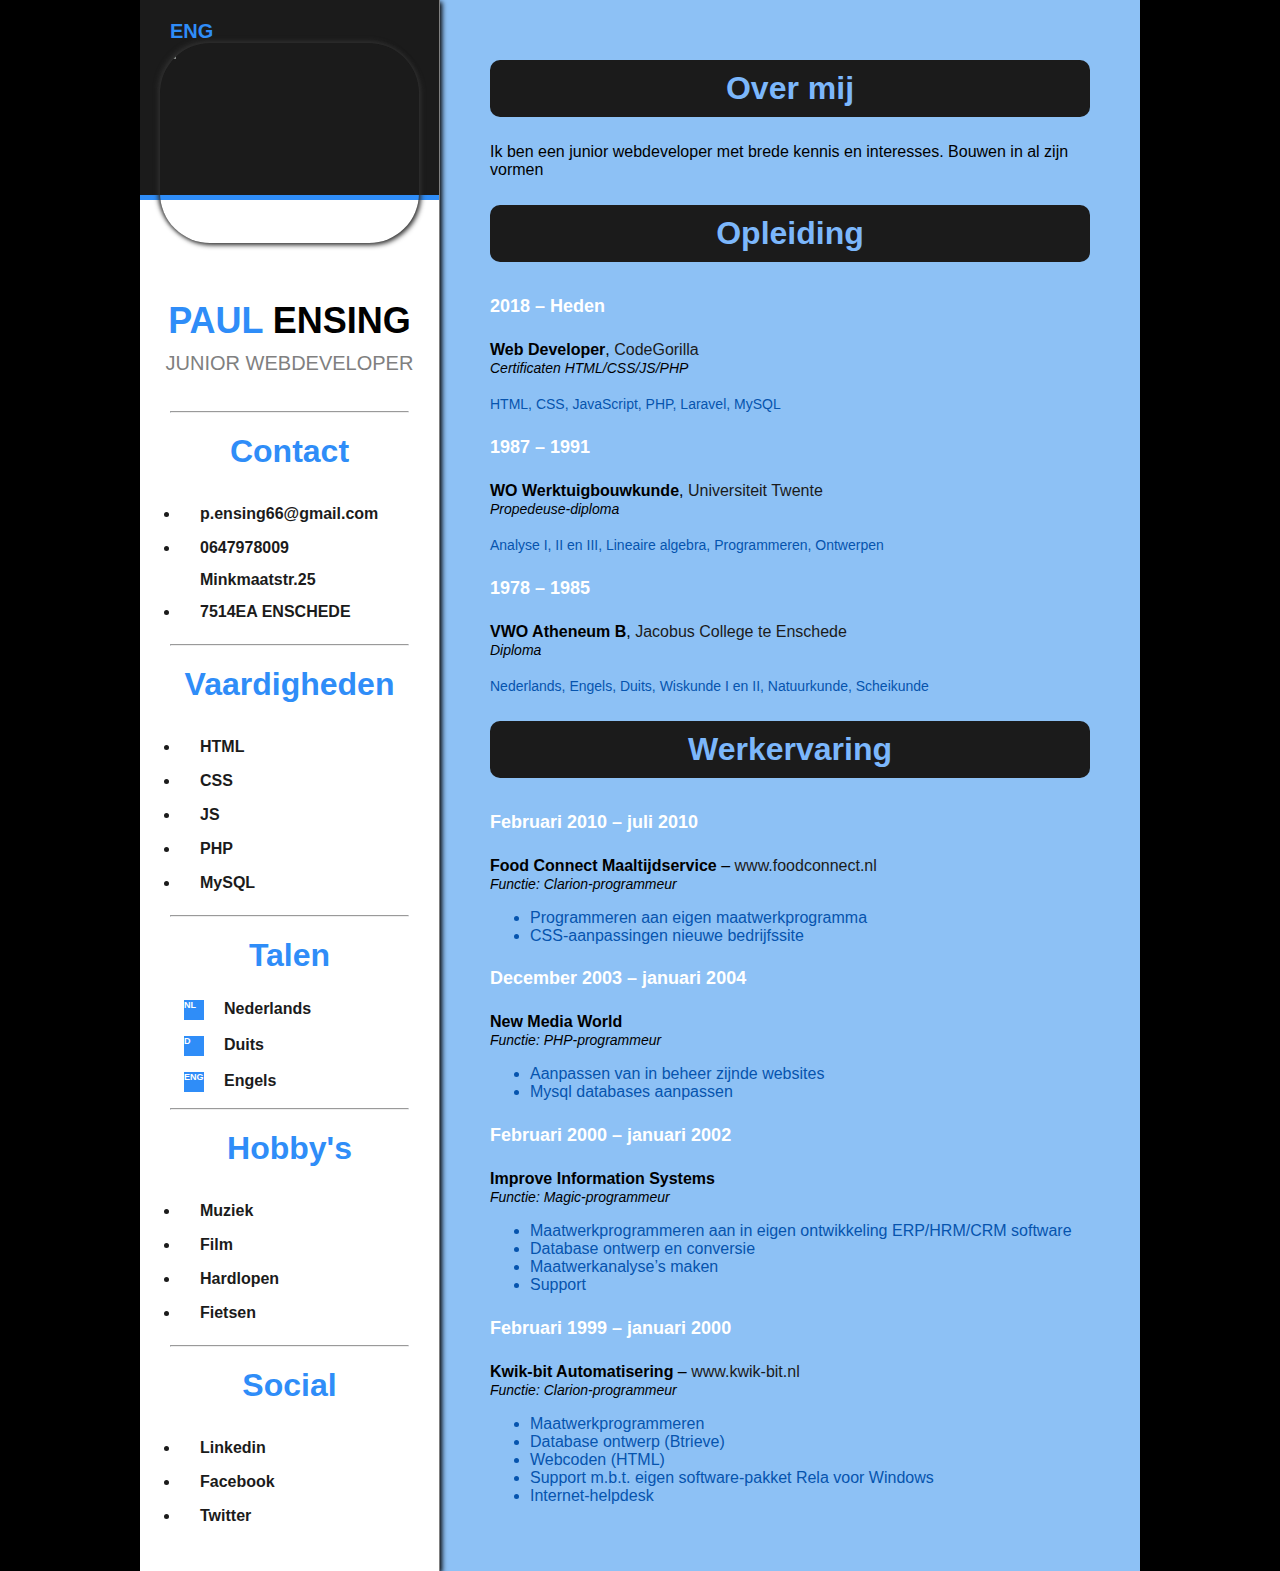
==== index.html @ 9521615c "Curriculum Vitae" ====
<!DOCTYPE html>
<html>
  <head>
    <title>CV</title>

    <meta charset="utf-8">
	<meta name="viewport" content="width=device-width, initial-scale=1.0">
    
	<link rel="stylesheet" href="cv.css">
	<link rel="stylesheet" href="nav.css">
	<link rel="stylesheet" href="https://use.fontawesome.com/releases/v5.5.0/css/all.css" integrity="sha384-B4dIYHKNBt8Bc12p+WXckhzcICo0wtJAoU8YZTY5qE0Id1GSseTk6S+L3BlXeVIU" crossorigin="anonymous">

	<script src="cv.js"></script>
	<script src="nav.js"></script>
	
    <!--[if IE]>
    <script src="http://html5shim.googlecode.com/svn/trunk/html5.js"></script>
    <![endif]-->
	
  </head>
  <body>

  <div class="wrapper">

  <div class="grid-container">
  <div class="leftgriditem">
  
  <header class="header">
 
        <div id="mySidenav" class="sidenav">
          <a href="javascript:void(0)" class="closebtn" onclick="closeNav()">&times;</a>
          <a href="#contact">Contact</a>
          <a href="#vaardigheden">Vaardigheden</a>
          <a href="#over">Over mij</a>
          <a href="#opleiding">Opleiding</a>
          <a href="#werkervaring">Werkervaring</a>
        </div>
        
        <!-- Taalkeuze -->
        <a href="index_eng.html" class="lng" target="_self">ENG</a>
        <!-- Sidenavigationbar -->
        <span class="nav" onclick="openNav()"><i class="fas fa-bars" style="font-size:20px;color:#2f8df8;margin-right:20px"></i></span>


  		<div>
  		   	<img class="profile" src="images/paul_face.jpg" />
  		</div>
  </header>
  <section class="article-section">
		<div>
			<h1>Paul <span style="color: black;">Ensing</span></h1>
			<h5>Junior Webdeveloper</h5>
		</div>
			<br />
			<hr />
		<div id="contact">
			<h2>Contact</h2>
			<ul class="fa-ul">
  			<li><i class="fa fa-envelope fa-fw" style="font-size:20px;color:#2f8df8;margin-right:20px"></i>p.ensing66@gmail.com</li>
			<li><i class="fa fa-phone fa-fw" style="font-size:20px;color:#2f8df8;margin-right:20px"></i>0647978009</li>
			<li><i class="fa fa-map-marker-alt fa-fw" style="font-size:20px;color:#2f8df8;margin-right:20px;vertical-align:top;padding-top:5px;"></i><div class="textdiv">Minkmaatstr.25<br />7514EA ENSCHEDE</div></li>
			</ul>
		</div>
			<hr />
		<div id="vaardigheden">
			<h2>Vaardigheden</h2>
			<ul class="fa-ul">
  			<li><i class="fab fa-html5 fa-fw" style="font-size:20px;color:#2f8df8;margin-right:20px"></i>HTML</li>
			<li><i class="fab fa-css3 fa-fw" style="font-size:20px;color:#2f8df8;margin-right:20px"></i>CSS</li>
			<li><i class="fab fa-js fa-fw" style="font-size:20px;color:#2f8df8;margin-right:20px"></i>JS</li>
			<li><i class="fab fa-php fa-fw" style="font-size:20px;color:#2f8df8;margin-right:20px"></i>PHP</li>
			<li><i class="fas fa-database fa-fw" style="font-size:20px;color:#2f8df8;margin-right:20px"></i>MySQL</li>
			</ul>
		</div>
			<hr />
		<div>
			<h2>Talen</h2>
			<h3 class="lang-txt"><div class="lang-div">nl</div>Nederlands</h3>
  			<h3 class="lang-txt"><div class="lang-div">d</div>Duits</h3>
  			<h3 class="lang-txt"><div class="lang-div">eng</div>Engels</h3>
		</div>
			<hr />
		<div>
			<h2>Hobby's</h2>
			<ul class="fa-ul">
  			<li><i class="fa fa-music fa-fw" style="font-size:20px;color:#2f8df8;margin-right:20px"></i>Muziek</li>
			<li><i class="fa fa-film fa-fw" style="font-size:20px;color:#2f8df8;margin-right:20px"></i>Film</li>
			<li><i class="fa fa-running fa-fw" style="font-size:20px;color:#2f8df8;margin-right:20px"></i>Hardlopen</li>
			<li><i class="fa fa-bicycle fa-fw" style="font-size:20px;color:#2f8df8;margin-right:20px"></i>Fietsen</li>
			</ul>
		</div>
			<hr />
		<div>
			<h2>Social</h2>
			<ul class="fa-ul">
  			<li><a href="https://www.linkedin.com/in/paul-ensing/" target><i class="fab fa-linkedin fa-fw" style="font-size:20px;color:#2f8df8;margin-right:20px"></i>Linkedin</a></li>
			<li><i class="fab fa-facebook fa-fw" style="font-size:20px;color:#2f8df8;margin-right:20px"></i>Facebook</li>
			<li><i class="fab fa-twitter fa-fw" style="font-size:20px;color:#2f8df8;margin-right:20px"></i>Twitter</li>
			</ul>
		</div>
  
  </section>
  
  </div>
  
  <div class="rightgriditem">
  <section class="aside-section" id="over">
  <h2 class="round">Over mij</h2>
  <p>Ik ben een junior webdeveloper met brede kennis en interesses.
  Bouwen in al zijn vormen 
  </p>
  </section>
  <section class="aside-section" id="opleiding">
  <h2 class="round">Opleiding</h2>
  <p>
  <h4>2018 – Heden</h4>

<b>Web Developer</b>, <a>CodeGorilla</a>
<br/>
<i>Certificaten HTML/CSS/JS/PHP</i>
<br/><br/>
<span class="subjects">HTML, CSS, JavaScript, PHP, Laravel, MySQL</span>


  <h4>1987 – 1991</h4>

<b>WO Werktuigbouwkunde</b>, <a>Universiteit Twente</a>
<br/>
<i>Propedeuse-diploma</i>
<br/><br/>
<span class="subjects">Analyse I, II en III, Lineaire algebra, Programmeren, Ontwerpen</span>


<h4>1978 – 1985</h4>

<b>VWO Atheneum B</b>, <a>Jacobus College te Enschede</a>
<br/>
<i>Diploma</i>
<br/><br/>
<span class="subjects">Nederlands, Engels, Duits, Wiskunde I en II, Natuurkunde, Scheikunde</span>

</p>
</section>

<section class="aside-section" id="werkervaring">
<h2 class="round">Werkervaring</h2>
  
<p>
<h4>Februari 2010 – juli 2010</h4>
<b>Food Connect Maaltijdservice</b> – <a>www.foodconnect.nl</a>
<br/>
<i>Functie: Clarion-programmeur</i>
<br/>
<ul>
<li>
Programmeren aan eigen maatwerkprogramma
</li>
<li>
CSS-aanpassingen nieuwe bedrijfssite
</li>
</ul>
</p>

<p>
<h4>December 2003 – januari 2004</h4>
<b>New Media World</b>
<br/>
<i>Functie: PHP-programmeur</i>
<br/>
<ul>
<li>
Aanpassen van in beheer zijnde websites
</li>
<li>
Mysql databases aanpassen
</li>
</ul>
</p>

<p>
<h4>Februari 2000 – januari 2002</h4>
<b>Improve Information Systems</b>
<br/>
<i>Functie: Magic-programmeur</i>
<br/>
<ul>
<li>
Maatwerkprogrammeren aan in eigen ontwikkeling ERP/HRM/CRM software
</li>
<li>
Database ontwerp en conversie
</li>
<li>
Maatwerkanalyse’s maken
</li>
<li>
Support
</li>
</ul>
</p>

<p>
<h4>Februari 1999 – januari 2000</h4>
<b>Kwik-bit Automatisering</b> – <a>www.kwik-bit.nl</a>
<br/>
<i>Functie: Clarion-programmeur</i>
<br/>
<ul>
<li>
Maatwerkprogrammeren
</li>
<li>
Database ontwerp (Btrieve)
</li>
<li>
Webcoden (HTML)
</li>
<li>
Support m.b.t. eigen software-pakket Rela voor Windows
</li>
<li>
Internet-helpdesk
</li>
</ul>
</p>

  </section>
  </div>
  
  </div>
  
  </wrapper>

  </body>
</html>
---- cv.css ----
/* Default CSS */
/* Generated by the CoffeeCup HTML Editor - www.coffeecup.com */
@keyframes zoom {
    transform: scale(1.2);
}
@-webkit-keyframes zoomin {
    0% {
       background-size: 100%; 
    }
    50% {
       background-size: 105%; 
    }
    100% {
       background-size: 100%; 
    }
}

* {
  box-sizing: border-box;
}

body {  
font-family: arial;
margin: 0;
padding: 0;
background-color: black;
background-image: url("images/html_code_glasses.jpg");
background-repeat: no-repeat;
background-attachment: fixed;
background-size: cover;
-webkit-animation: zoomin 10s linear infinite;
animation: zoomin 10s linear infinite;
background-origin:center;
}

.fa-ul li{
font-size:16px;
font-weight:bold;
line-height:32px;
color:#1b1b1b;
}

.fa-li {
width:50px;
}

li {
color:#0654ae;;
}

i {
font-size: 14px;
}

a{
color:#1b1b1b;
text-decoration:none;
/*background-color:yellow;*/
}

h2.start{
font-size: 24px;
color: #0080c0;
 }

h1 {
font-family: arial;
font-size: 36px;
color: #2f8df8;
position: relative;
text-align: center;
padding:0px;
margin:0px;
text-transform:uppercase;
}

h2.round {
font-family: arial;
font-size: 32px;
font-style: normal;
display: inline-block;
width: 100%;
background-color: #1b1b1b;
color: #7cb7fb;
position: relative;
text-align: center;
border-radius: 10px;
/*top: 80px;*/
 }

h2 {
font-family: arial;
font-size: 32px;
font-style: normal;
color: #2f8df8;
position: relative;
text-align: center;
padding:10px 0px 10px 0px;
margin:10px 0px 10px 0px;
}

h3 {
font-family: arial;
font-size: 14px;
font-weight: normal;
color: #6d6d6d;
position: relative;
left: 20px;
/*top: 80px;*/
 }

h4 {
/*color:#0654ae;*/
color:white;
font-weight:bold;
font-size: 18px;
}
 
h5 {
color:gray;
font-weight:normal;
font-size:20px;
text-transform:uppercase;
text-align: center;
padding:10px 0px 10px 0px;
margin:0px;
}

hr {
background-color: #2f8df8;
height: 1px;
width: 80%;
border-radius: 1px;
 }

.lng {
font-size:20px;
font-weight:bold;
color:#2f8df8;
/*color:white;*/
    position: relative;
    top: 0px;
    left: 10px;
 }

.header{
        background-color: #1b1b1b;
        height: 200px;
        padding: 20px;
        border-bottom: solid 5px #2f8df8;
 }

.profile {
         margin: auto;
         display: block;
         height: 200px;
         border-radius: 50px;
         box-shadow: 2px 2px 5px #303030, -2px -2px 5px #303030;
         /*-webkit-filter: grayscale(100%);
         filter: grayscale(100%);*/
 }

.subjects {
color:#0654ae;
font-size:14px;
 } 

.textdiv {
display: inline-block;
color: #1b1b1b;
 }

.lang-div {
width: 20px;
height: 20px;
background-color: #2f8df8;
color: white;
text-transform: uppercase;
font-size:9px;
/*font-weight: bold;*/
float: left;
margin-right: 20px;
 }

.lang-txt {
height: 20px;
color: #1b1b1b;
font-size: 16px;
font-weight: bold;
margin-left: 1.5em;
 }
 
.menu{
      display: block;
      clear: right;
      float: left;
      padding-top: 15px;
      padding-bottom: 15px;
      width: 100%;
      background-color: white;
 }

.menu ul{
color: white;
 }

.menu a{
font-size: 16px;
font-weight: bold;
text-transform: uppercase;
color: black;
text-decoration: none;
padding-left: 15px;
padding-right: 15px;
 }
.menu a:visited{
color: black;
text-decoration: none;
text-transform: uppercase;
 }
.menu a:hover{
color: #0080c0;
text-decoration: none;
text-transform: uppercase;
 }
 
.wrapper {
        width: auto;
        height: auto;
        /*min-width: 400px;*/
        max-width: 1000px;
        margin: 0 auto;
/*        border: solid 1px #ccc;*/
        box-shadow: 2px 2px 5px #000, -2px -2px 5px #000;
/*        background-color: rgba(253, 253, 253, 0.95);*/
 }

.clr {
   clear: left;
 }

.aside-section {
width: 600px;
/*margin-left: 400px;*/
float: left;
 }
.article-section {
margin-top: 100px;
 }

.left {
        margin-top: 20px;
        padding: 20px;
        width: auto;
        height: 1000px;
        clear: both;
 }

.category {
          width: 50%;
          float: left;
 }

span.item {
display:block;
width:100px;
}

.progressbar {
float: right;
margin-right: 100px;
}

article {
width: 300px;
background-color: white;
/*border-right: solid 1px gray;*/
box-shadow: 2px 2px 5px #000;
float: left;
/*z-index: 999;*/
}

aside {
float: left;
width: 500px;
height:auto;
background-color: rgba(147, 201, 255, 0.96);
padding: 50px;
}

.grid-container {
  display: grid;
  grid-template-columns: 300px 600px;
  /*grid-template-rows: 1auto;*/
}

.leftgriditem {
width: 300px;
background-color: white;
border-right: solid 1px gray;
box-shadow: 2px 2px 5px #000;
float: left;
z-index: 999;
}

.rightgriditem {
float: left;
width: 700px;
height:auto;
background-color: rgba(147, 201, 255, 0.96);
padding: 50px;
}


@media only screen and (max-width: 768px) {
  /* For mobile phones and tablets: */
  .grid-container {
  /*display: grid;*/
  grid-template-columns: 100%;
   width:100vw;
    max-width: 100vw;
    min-width: 100vw;
 }
/*    grid-template-rows: auto-fit auto-fit;*/
  .leftgriditem {
  width:100vw;
    max-width: 100vw;
    min-width: 100vw;
    float:left;
   }
  .rightgriditem {
  width:100vw;
    max-width: 100vw;
    min-width: 100vw;
    float:left;
  }
.wrapper {
width:100%;
 }
.aside-section {
width: 100%;
/*margin-left: 400px;*/
float: left;
 }
.article-section {
width: 100%;
margin:0;
margin-top: 100px;
 }


}
---- nav.css ----
.nav {
padding-right:20px;
    position: absolute;
    top: 20px;
    right: 0px;
    cursor:pointer;
display:none;
 }

/* The side navigation menu */
.sidenav {
    height: 100%; /* 100% Full-height */
    width: 0; /* 0 width - change this with JavaScript */
    position: fixed; /* Stay in place */
    z-index: 1; /* Stay on top */
    top: 0; /* Stay at the top */
    left: 0;
    background-color: #111; /* Black*/
    overflow-x: hidden; /* Disable horizontal scroll */
    padding-top: 60px; /* Place content 60px from the top */
    transition: 0.5s; /* 0.5 second transition effect to slide in the sidenav */
    opacity: 0.9;
/*    margin:0 auto;*/
}

/* The navigation menu links */
.sidenav a {
    padding: 0px 8px 8px 0px;
    text-decoration: none;
    font-size: 25px;
    font-weight:bold;
    text-align:center;
    /*color: #818181;*/
    color: #2f8df8;
    display: block;
    transition: 0.3s;
}

/* When you mouse over the navigation links, change their color */
.sidenav a:hover {
    color: #f1f1f1;
}

/* When you mouse over the navigation links, change their color */
a.closebtn:hover {
    color: #2f8df8;
}

/* Position and style the close button (top right corner) */
.sidenav .closebtn {
    position: absolute;
    top: 0;
    right: 29px;
    font-size: 36px;
    margin-left: 50px;
}

/* Style page content - use this if you want to push the page content to the right when you open the side navigation */
#main {
    transition: margin-left .5s;
    padding: 20px;
}

/* On smaller screens, where height is less than 450px, change the style of the sidenav (less padding and a smaller font size) */
@media screen and (max-height: 450px) {
    .sidenav {padding-top: 15px;}
    .sidenav a {font-size: 18px;}
}

@media only screen and (max-width: 768px) {
  /* For mobile phones and tablets: */
.nav {
display:block;
 }

 }
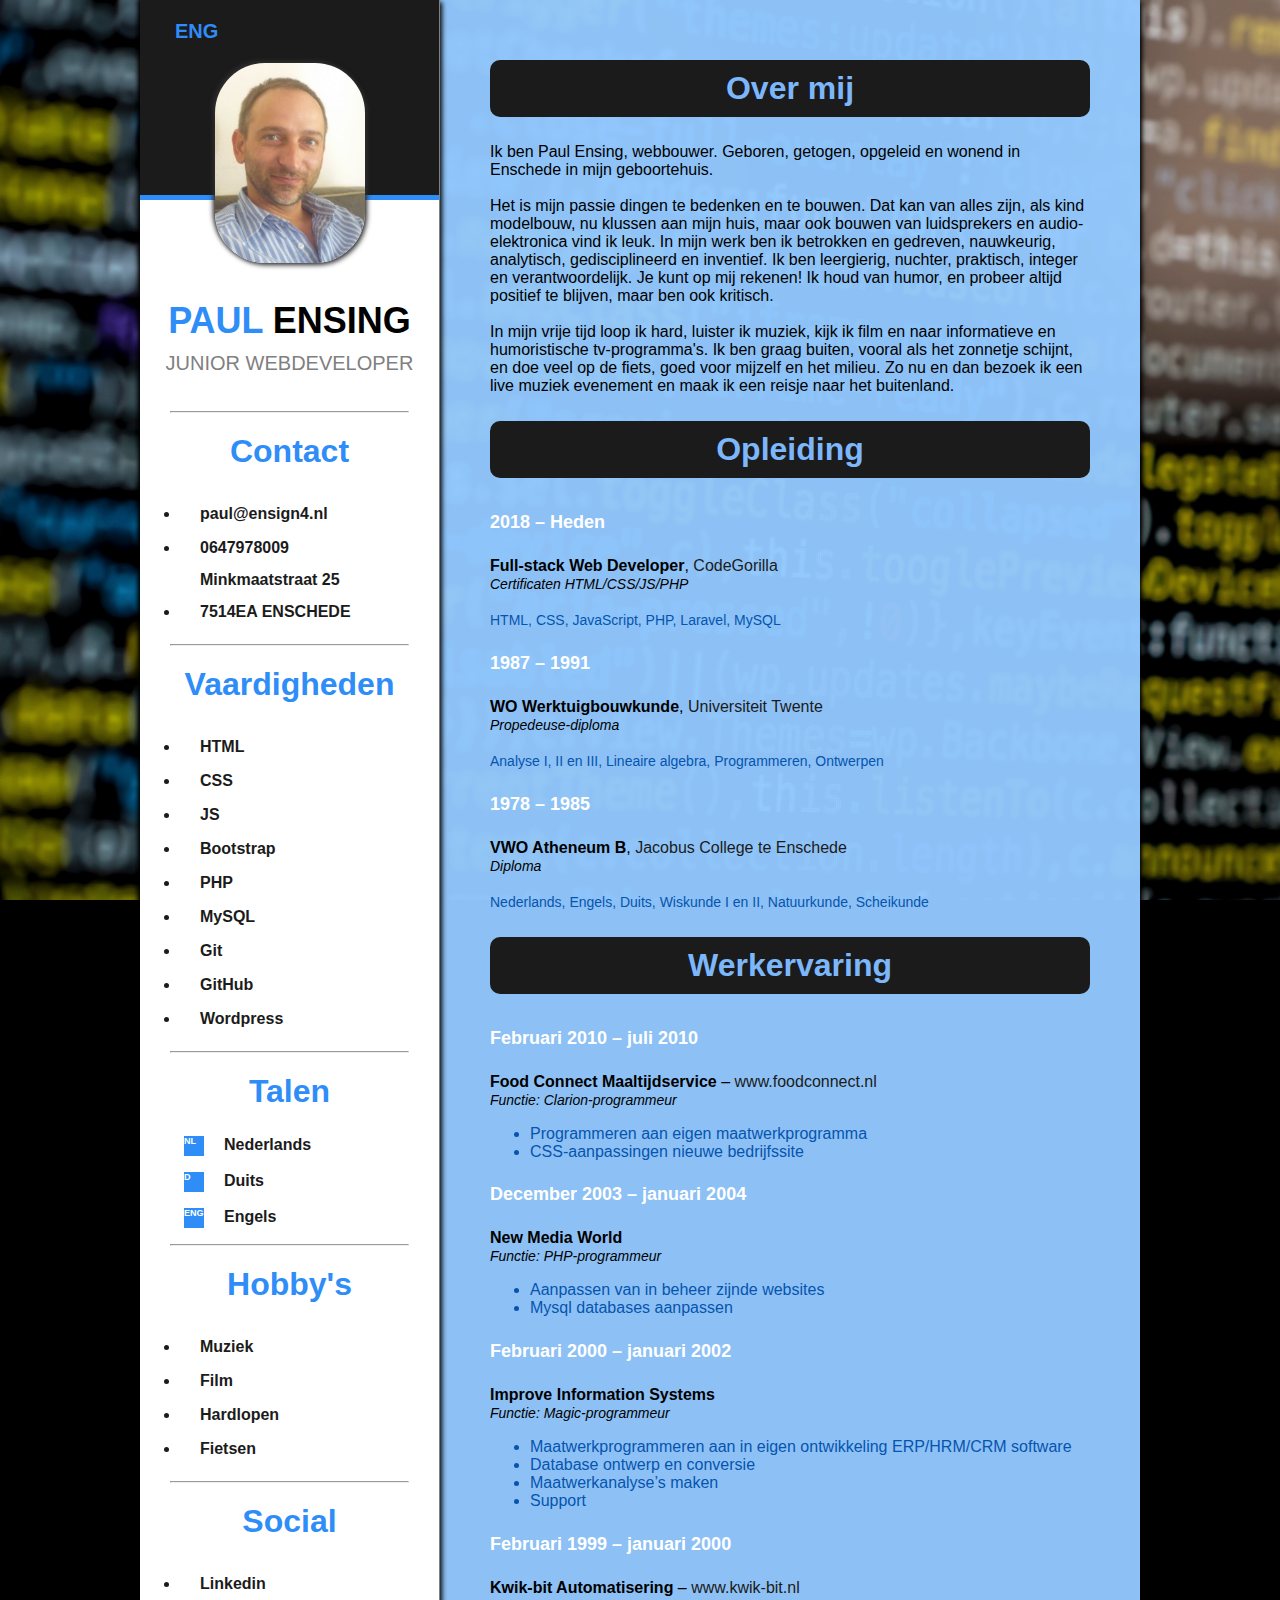
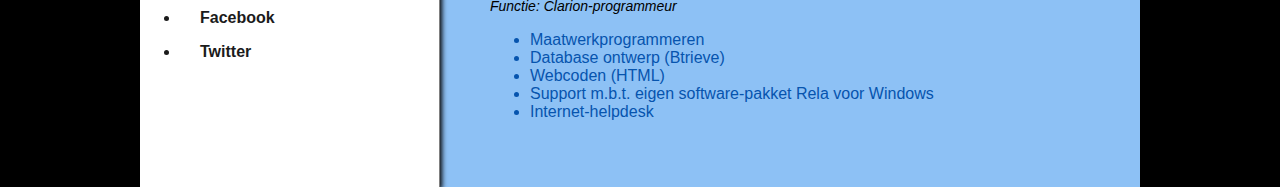
==== commit 4ca7c3d2: "v1.1" ====
--- a/index.html
+++ b/index.html
@@ -36,11 +36,10 @@
           <a href="#werkervaring">Werkervaring</a>
         </div>
         
-        <!-- Taalkeuze -->
-        <a href="index_eng.html" class="lng" target="_self">ENG</a>
+		<!-- Taalkeuze -->
+        <a href="indexeng.html" class="lng" target="_self">ENG</a>
         <!-- Sidenavigationbar -->
         <span class="nav" onclick="openNav()"><i class="fas fa-bars" style="font-size:20px;color:#2f8df8;margin-right:20px"></i></span>
-
 
   		<div>
   		   	<img class="profile" src="images/paul_face.jpg" />
@@ -56,9 +55,9 @@
 		<div id="contact">
 			<h2>Contact</h2>
 			<ul class="fa-ul">
-  			<li><i class="fa fa-envelope fa-fw" style="font-size:20px;color:#2f8df8;margin-right:20px"></i>p.ensing66@gmail.com</li>
+  			<li><i class="fa fa-envelope fa-fw" style="font-size:20px;color:#2f8df8;margin-right:20px"></i>paul@ensign4.nl</li>
 			<li><i class="fa fa-phone fa-fw" style="font-size:20px;color:#2f8df8;margin-right:20px"></i>0647978009</li>
-			<li><i class="fa fa-map-marker-alt fa-fw" style="font-size:20px;color:#2f8df8;margin-right:20px;vertical-align:top;padding-top:5px;"></i><div class="textdiv">Minkmaatstr.25<br />7514EA ENSCHEDE</div></li>
+			<li><i class="fa fa-map-marker-alt fa-fw" style="font-size:20px;color:#2f8df8;margin-right:20px;vertical-align:top;padding-top:5px;"></i><div class="textdiv">Minkmaatstraat 25<br />7514EA ENSCHEDE</div></li>
 			</ul>
 		</div>
 			<hr />
@@ -68,8 +67,12 @@
   			<li><i class="fab fa-html5 fa-fw" style="font-size:20px;color:#2f8df8;margin-right:20px"></i>HTML</li>
 			<li><i class="fab fa-css3 fa-fw" style="font-size:20px;color:#2f8df8;margin-right:20px"></i>CSS</li>
 			<li><i class="fab fa-js fa-fw" style="font-size:20px;color:#2f8df8;margin-right:20px"></i>JS</li>
+			<li><i class="fas fa-bold fa-fw" style="font-size:20px;color:#2f8df8;margin-right:20px"></i>Bootstrap</li>
 			<li><i class="fab fa-php fa-fw" style="font-size:20px;color:#2f8df8;margin-right:20px"></i>PHP</li>
 			<li><i class="fas fa-database fa-fw" style="font-size:20px;color:#2f8df8;margin-right:20px"></i>MySQL</li>
+			<li><i class="fab fa-git fa-fw" style="font-size:20px;color:#2f8df8;margin-right:20px"></i>Git</li>
+			<li><i class="fab fa-github fa-fw" style="font-size:20px;color:#2f8df8;margin-right:20px"></i>GitHub</li>
+			<li><i class="fab fa-wordpress fa-fw" style="font-size:20px;color:#2f8df8;margin-right:20px"></i>Wordpress</li>
 			</ul>
 		</div>
 			<hr />
@@ -106,8 +109,11 @@
   <div class="rightgriditem">
   <section class="aside-section" id="over">
   <h2 class="round">Over mij</h2>
-  <p>Ik ben een junior webdeveloper met brede kennis en interesses.
-  Bouwen in al zijn vormen 
+  <p>Ik ben Paul Ensing, webbouwer. Geboren, getogen, opgeleid en wonend in Enschede in mijn geboortehuis.<br><br>
+  Het is mijn passie dingen te bedenken en te bouwen. Dat kan van alles zijn, als kind modelbouw, nu klussen aan mijn huis, 
+  maar ook bouwen van luidsprekers en audio-elektronica vind ik leuk. In mijn werk ben ik betrokken en gedreven, nauwkeurig, analytisch, gedisciplineerd en inventief. Ik ben leergierig, nuchter, praktisch, integer en verantwoordelijk. 
+  Je kunt op mij rekenen! Ik houd van humor, en probeer altijd positief te blijven, maar ben ook kritisch.<br><br>
+  In mijn vrije tijd loop ik hard, luister ik muziek, kijk ik film en naar informatieve en humoristische  tv-programma's. Ik ben graag buiten, vooral als het zonnetje schijnt, en doe veel op de fiets, goed voor mijzelf en het milieu. Zo nu en dan bezoek ik een live muziek evenement en maak ik een reisje naar het buitenland.
   </p>
   </section>
   <section class="aside-section" id="opleiding">
@@ -115,7 +121,7 @@
   <p>
   <h4>2018 – Heden</h4>
 
-<b>Web Developer</b>, <a>CodeGorilla</a>
+<b>Full-stack Web Developer</b>, <a>CodeGorilla</a>
 <br/>
 <i>Certificaten HTML/CSS/JS/PHP</i>
 <br/><br/>
--- a/cv.css
+++ b/cv.css
@@ -24,7 +24,7 @@
 margin: 0;
 padding: 0;
 background-color: black;
-background-image: url("images/html_code_glasses.jpg");
+background-image: url("images/close-up-code-coding.jpg");
 background-repeat: no-repeat;
 background-attachment: fixed;
 background-size: cover;
@@ -141,6 +141,8 @@
     position: relative;
     top: 0px;
     left: 10px;
+    background-color:#1b1b1b;
+    padding:5px;
  }
 
 .header{
@@ -152,6 +154,7 @@
 
 .profile {
          margin: auto;
+         margin-top:20px;
          display: block;
          height: 200px;
          border-radius: 50px;
--- a/nav.css
+++ b/nav.css
@@ -2,9 +2,11 @@
 padding-right:20px;
     position: absolute;
     top: 20px;
-    right: 0px;
+    right: 10px;
     cursor:pointer;
 display:none;
+padding:5px;
+background-color:#1b1b1b;
  }
 
 /* The side navigation menu */
